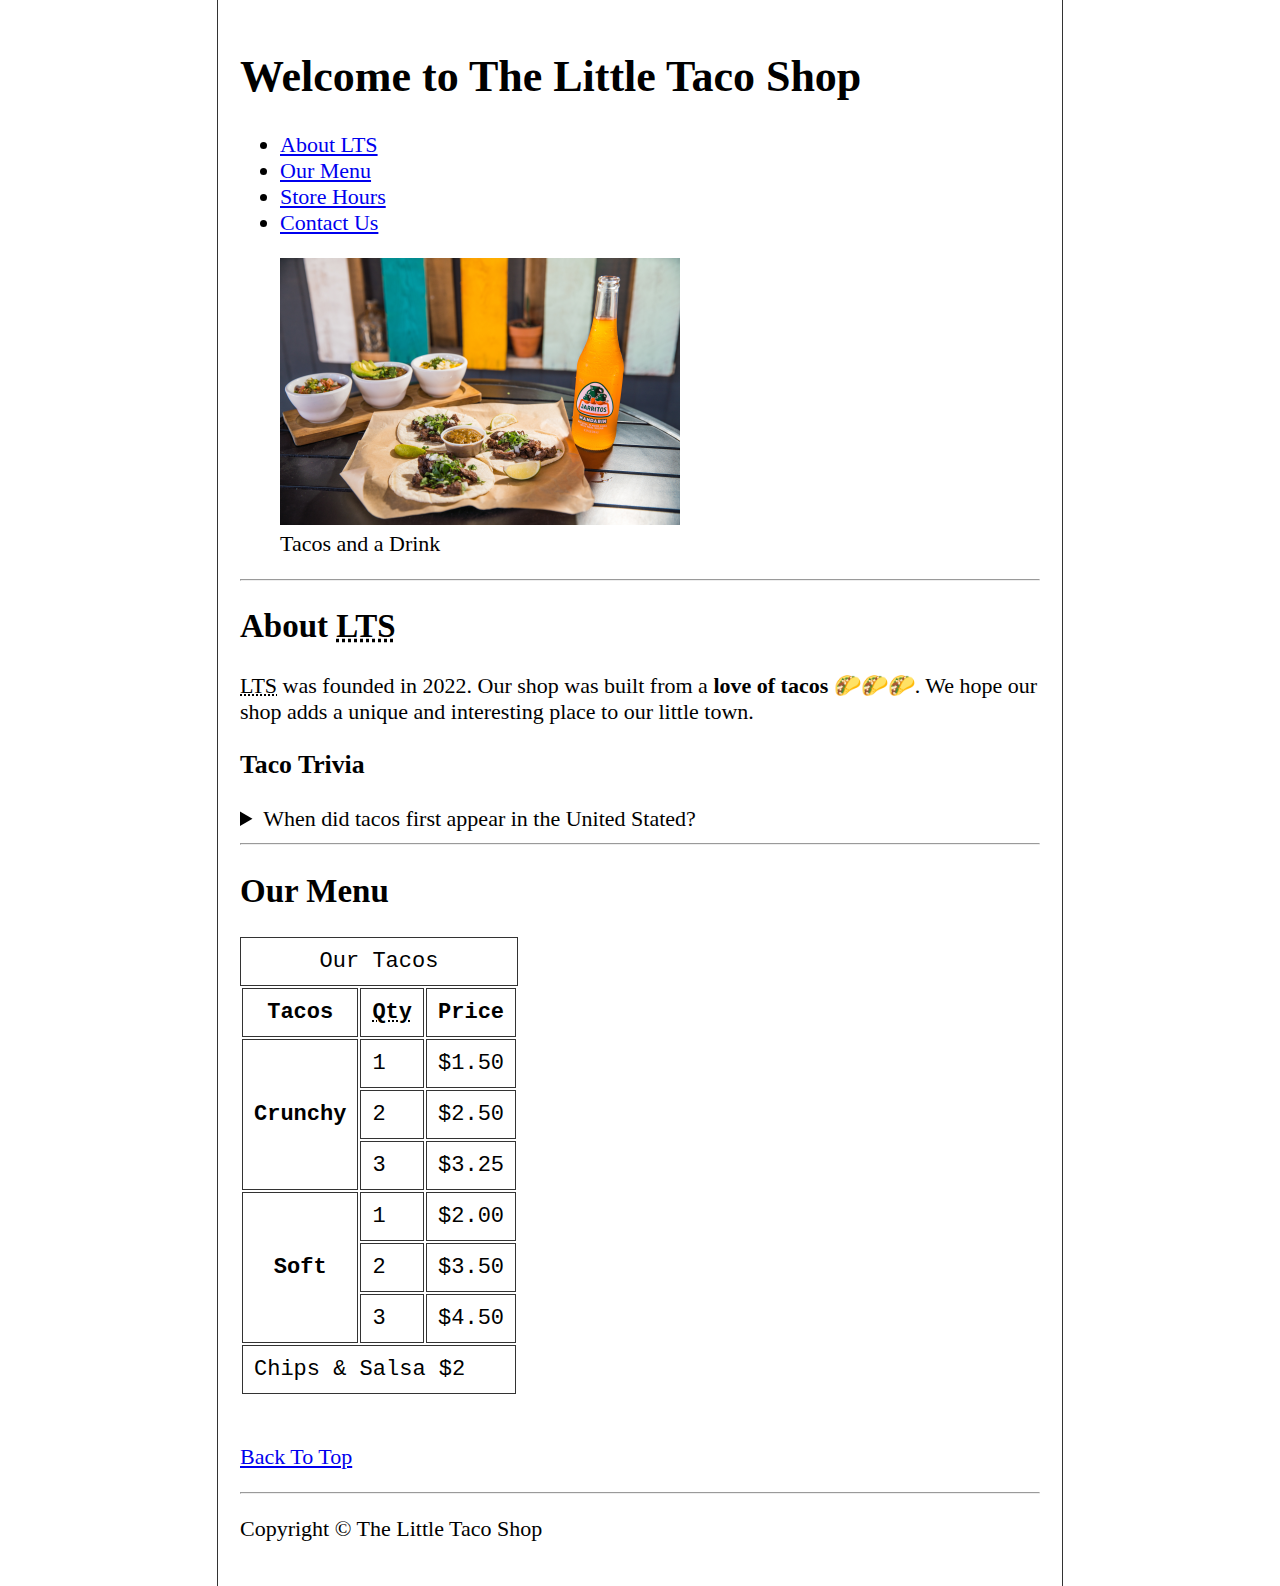
==== index.html @ a4673418 "Moved html files" ====
<!DOCTYPE html>
<html lang="en">

<head>
    <meta charset="UTF-8">
    <meta name="author" content="Dave Gray">
    <meta name="description" content="The official website for The Little Taco Shop">
    <title>The Little Taco Shop</title>
    <link rel="icon" href="favicon.ico" type="image/x-icon">
    <link rel="stylesheet" href="css/style.css">
</head>

<body>
    <header>
        <h1>Welcome to The Little Taco Shop</h1>
        <nav>
            <ul>
                <li>
                    <a href="#about">About <abbr title="The Little Taco Shop">LTS</abbr></a>
                </li>
                <li>
                    <a href="#menu">Our Menu</a>
                </li>
                <li>
                    <a href="hours.html">Store Hours</a>
                </li>
                <li>
                    <a href="contact.html">Contact Us</a>
                </li>
            </ul>
        </nav>

        <figure>
            <img src="img/tacos_and_drink_400x267.png" alt="Tacos and a Drink" title="We love tacos!" width="400"
                height="267">
            <figcaption>
                Tacos and a Drink
            </figcaption>
        </figure>
    </header>
    <hr>
    <main>
        <article id="about">
            <h2>About <abbr title="The Little Taco Shop">LTS</abbr></h2>
            <p>
                <abbr title="The Little Taco Shop">LTS</abbr> was founded in <time datetime="2022">2022</time>. Our shop
                was built from a <strong>love of tacos</strong> 🌮🌮🌮. We hope our shop adds a unique and interesting
                place to our little town.
            </p>
            <aside>
                <h3>Taco Trivia</h3>
                <details>
                    <summary>When did tacos first appear in the United Stated?</summary>
                    <p>
                        Jeffrey M. Pilcher, taco historian and professor of history at the University of Minnesota, says
                        the earliest mention of tacos in the United States are in a newspaper from <time
                            datetime="1905">1905</time>. (Source: <cite><a
                                href="https://www.smithsonianmag.com/arts-culture/where-did-the-taco-come-from-81228162/"
                                target="_blank">Smithsonian Magazine</a></cite>)
                    </p>
                </details>
            </aside>
        </article>
        <hr>
        <article id="menu">
            <h2>Our Menu</h2>
            <table>
                <caption>Our Tacos</caption>
                <thead>
                    <tr>
                        <th>Tacos</th>
                        <th scope="col"><abbr title="Quantity">Qty</abbr></th>
                        <th scope="col">Price</th>
                    </tr>
                </thead>
                <tbody>
                    <tr>
                        <th scope="row" rowspan="3">
                            Crunchy
                        </th>
                        <td>1</td>
                        <td>$1.50</td>
                    </tr>
                    <tr>
                        <td>2</td>
                        <td>$2.50</td>
                    </tr>
                    <tr>
                        <td>3</td>
                        <td>$3.25</td>
                    </tr>
                    <tr>
                        <th scope="row" rowspan="3">
                            Soft
                        </th>
                        <td>1</td>
                        <td>$2.00</td>
                    </tr>
                    <tr>
                        <td>2</td>
                        <td>$3.50</td>
                    </tr>
                    <tr>
                        <td>3</td>
                        <td>$4.50</td>
                    </tr>
                </tbody>
                <tfoot>
                    <tr>
                        <td colspan="3">
                            Chips &amp; Salsa $2
                        </td>
                    </tr>
                </tfoot>
            </table>
            <br>
            <p>
                <a href="#">Back To Top</a>
            </p>
        </article>
    </main>
    <hr>
    <footer>
        <p>Copyright &copy; The Little Taco Shop</p>
    </footer>
</body>

</html>
---- css/style.css ----
html {
    font-size: 22px;
}

body {
    min-height: 100vh;
    max-width: 800px;
    margin: 0 auto;
    padding: 1rem;
    border-left: 1px solid #333;
    border-right: 1px solid #333;
}

th, td, caption {
    border: 1px solid #333;
    font-family: 'Courier New', Courier, monospace;
    border-collapse: separate;
    padding: 0.5rem;
}
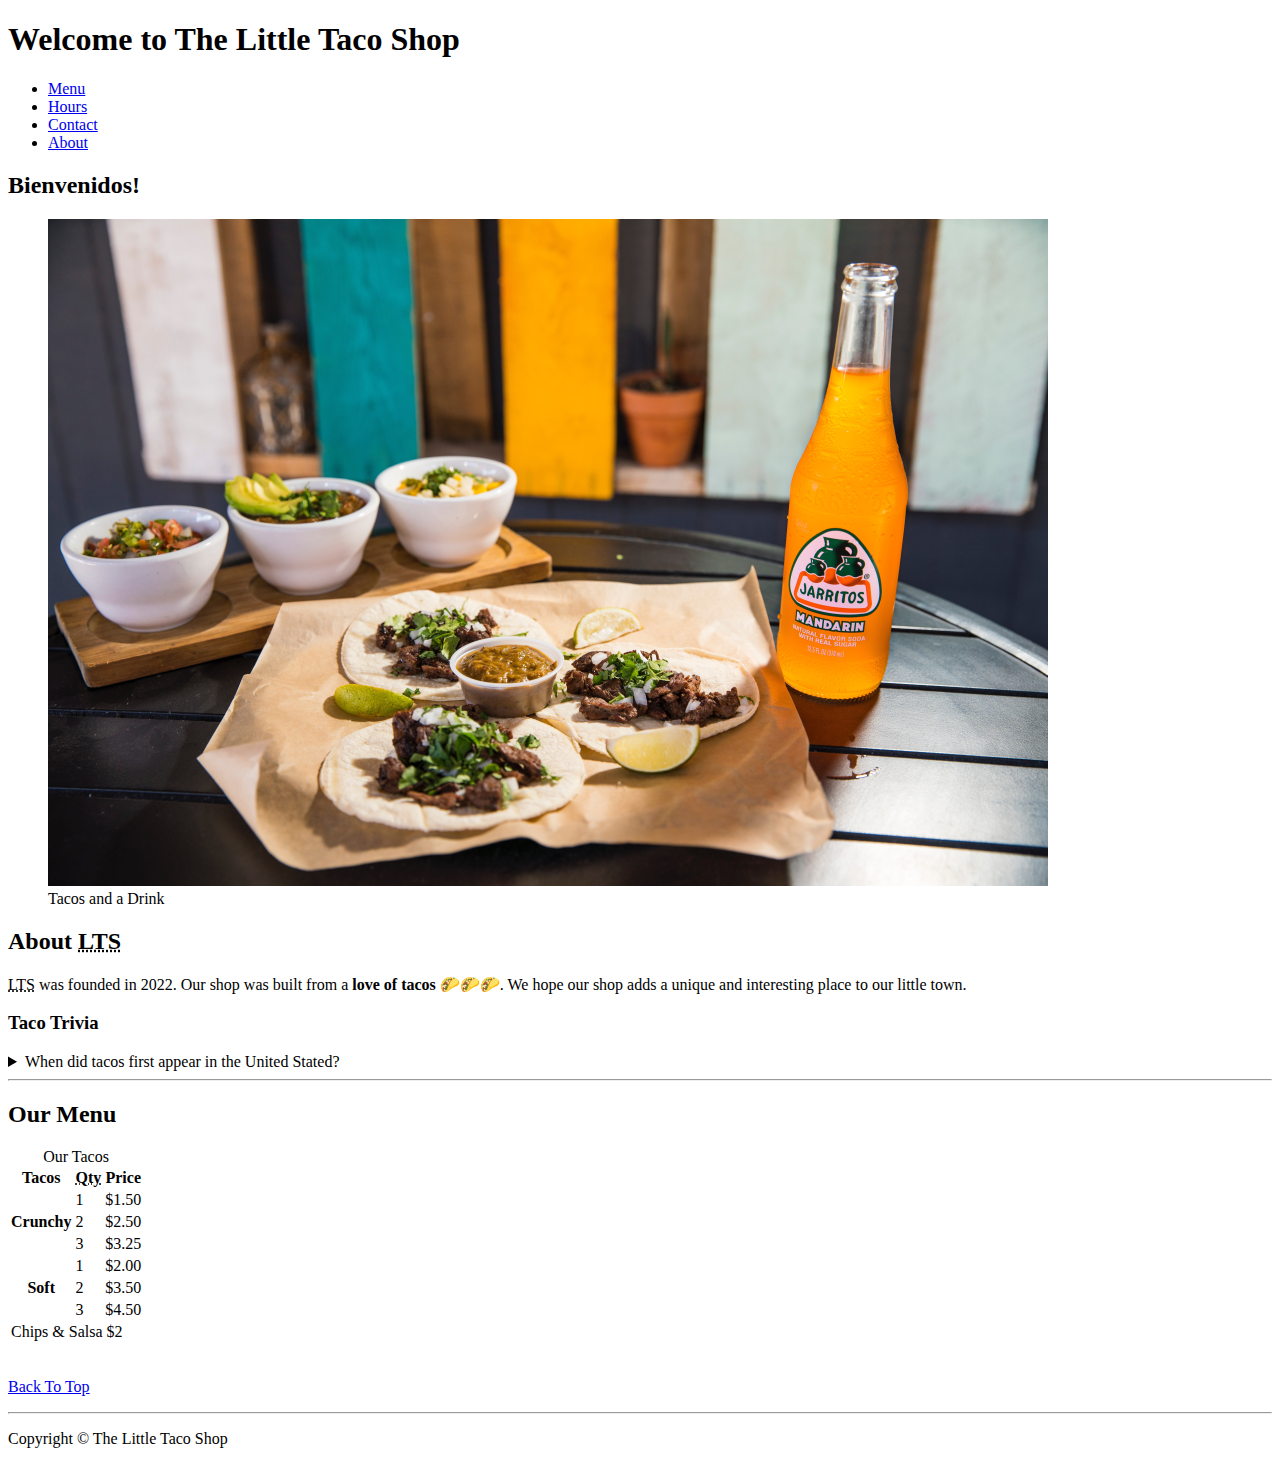
==== commit d644e1bd: "Adjusted html pages" ====
--- a/index.html
+++ b/index.html
@@ -3,7 +3,8 @@
 
 <head>
     <meta charset="UTF-8">
-    <meta name="author" content="Dave Gray">
+    <meta name="viewport" content="width=device-width, initial-scale=1.0">
+    <meta name="author" content="Vadzim Rumiantsau">
     <meta name="description" content="The official website for The Little Taco Shop">
     <title>The Little Taco Shop</title>
     <link rel="icon" href="favicon.ico" type="image/x-icon">
@@ -11,34 +12,37 @@
 </head>
 
 <body>
-    <header>
-        <h1>Welcome to The Little Taco Shop</h1>
-        <nav>
-            <ul>
+    <header class="header">
+        <h1 class="header__h1">Welcome to The Little Taco Shop</h1>
+        <nav class="header__nav">
+            <ul class="header__ul">
                 <li>
-                    <a href="#about">About <abbr title="The Little Taco Shop">LTS</abbr></a>
+                    <a href="#menu">Menu</a>
                 </li>
                 <li>
-                    <a href="#menu">Our Menu</a>
+                    <a href="hours.html">Hours</a>
                 </li>
                 <li>
-                    <a href="hours.html">Store Hours</a>
+                    <a href="contact.html">Contact</a>
                 </li>
                 <li>
-                    <a href="contact.html">Contact Us</a>
+                    <a href="about.html">About</a>
                 </li>
             </ul>
         </nav>
+    </header>
 
+    <section class="hero">
+        <h2 class="hero__h2">Bienvenidos!</h2>
         <figure>
-            <img src="img/tacos_and_drink_400x267.png" alt="Tacos and a Drink" title="We love tacos!" width="400"
-                height="267">
-            <figcaption>
+            <img src="img/tacos_and_drink_1000x667.png" alt="Tacos and a Drink" title="We love tacos!" width="1000"
+                height="667">
+            <figcaption class="offscreen">
                 Tacos and a Drink
             </figcaption>
         </figure>
-    </header>
-    <hr>
+    </section>
+
     <main>
         <article id="about">
             <h2>About <abbr title="The Little Taco Shop">LTS</abbr></h2>
--- a/css/style.css
+++ b/css/style.css
@@ -1,19 +1 @@
-html {
-    font-size: 22px;
-}
-
-body {
-    min-height: 100vh;
-    max-width: 800px;
-    margin: 0 auto;
-    padding: 1rem;
-    border-left: 1px solid #333;
-    border-right: 1px solid #333;
-}
-
-th, td, caption {
-    border: 1px solid #333;
-    font-family: 'Courier New', Courier, monospace;
-    border-collapse: separate;
-    padding: 0.5rem;
-}
+@import url('https://fonts.googleapis.com/css2?family=Fugaz+One&family=Nunito&display=swap');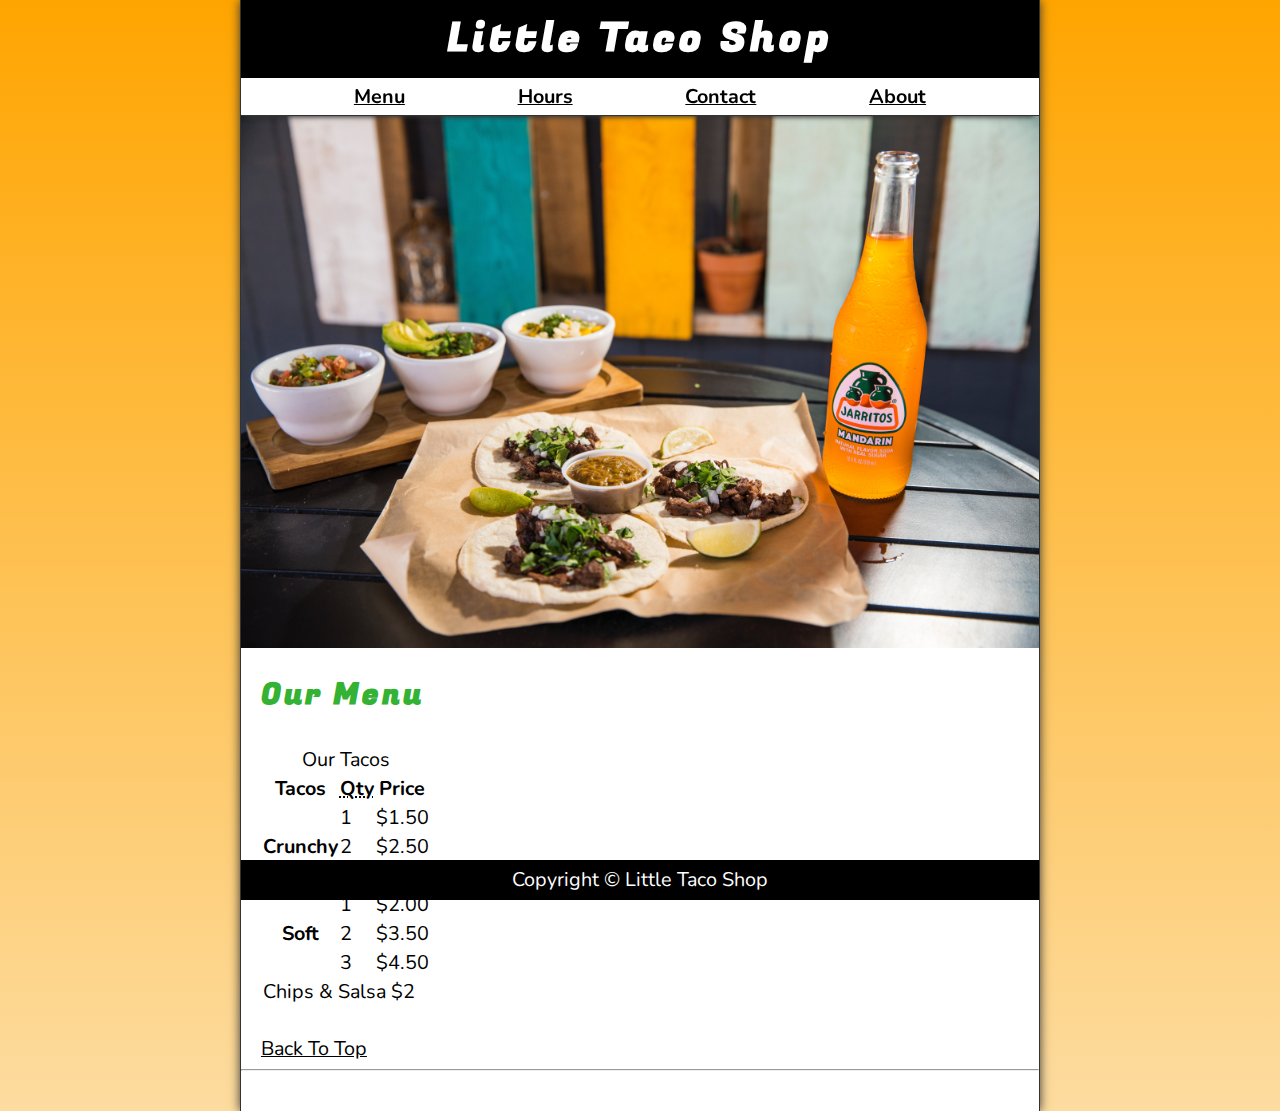
==== commit 4e291f8e: "Adjusted html pages" ====
--- a/index.html
+++ b/index.html
@@ -13,7 +13,7 @@
 
 <body>
     <header class="header">
-        <h1 class="header__h1">Welcome to The Little Taco Shop</h1>
+        <h1 class="header__h1">Little Taco Shop</h1>
         <nav class="header__nav">
             <ul class="header__ul">
                 <li>
@@ -43,30 +43,8 @@
         </figure>
     </section>
 
-    <main>
-        <article id="about">
-            <h2>About <abbr title="The Little Taco Shop">LTS</abbr></h2>
-            <p>
-                <abbr title="The Little Taco Shop">LTS</abbr> was founded in <time datetime="2022">2022</time>. Our shop
-                was built from a <strong>love of tacos</strong> 🌮🌮🌮. We hope our shop adds a unique and interesting
-                place to our little town.
-            </p>
-            <aside>
-                <h3>Taco Trivia</h3>
-                <details>
-                    <summary>When did tacos first appear in the United Stated?</summary>
-                    <p>
-                        Jeffrey M. Pilcher, taco historian and professor of history at the University of Minnesota, says
-                        the earliest mention of tacos in the United States are in a newspaper from <time
-                            datetime="1905">1905</time>. (Source: <cite><a
-                                href="https://www.smithsonianmag.com/arts-culture/where-did-the-taco-come-from-81228162/"
-                                target="_blank">Smithsonian Magazine</a></cite>)
-                    </p>
-                </details>
-            </aside>
-        </article>
-        <hr>
-        <article id="menu">
+    <main class="main">
+        <article id="menu" class="main__article">
             <h2>Our Menu</h2>
             <table>
                 <caption>Our Tacos</caption>
@@ -124,8 +102,11 @@
         </article>
     </main>
     <hr>
-    <footer>
-        <p>Copyright &copy; The Little Taco Shop</p>
+    <footer class="footer">
+        <p>
+            <span class="nowrap">Copyright &copy;</span> 
+            <span class="nowrap">Little Taco Shop</span>
+        </p>
     </footer>
 </body>
 
--- a/css/style.css
+++ b/css/style.css
@@ -1 +1,205 @@
-@import url('https://fonts.googleapis.com/css2?family=Fugaz+One&family=Nunito&display=swap');+@import url('https://fonts.googleapis.com/css2?family=Fugaz+One&family=Nunito&display=swap');
+
+/* Reset */
+*, *::after, *::before {
+    margin: 0;
+    padding: 0;
+    box-sizing: border-box;
+}
+
+img {
+    display: block;
+    max-width: 100%;
+    height: auto;
+}
+
+input, button, textarea {
+    font: inherit;
+}
+
+/* Variables */
+
+:root {
+    /* Fonts */
+    --FF: "Nunito", sans-serif;
+    --FF-HEADINGS: "Fugaz One", cursive;
+    --FS: clamp(1rem, 2.2vh, 1.5rem);
+
+    /* Colors */
+    --BGCOLOR:orange;
+    --BGCOLOR-FADE:rgb(253,220,160);
+    --BGIMAGE: linear-gradient(to bottom, var(--BGCOLOR), var(--BGCOLOR-FADE));
+    --BODY-BGCOLOR: #FFF;
+    --FONT-COLOR: #000;
+    --BORDER-COLOR: #333;
+    --HIGHLIGHT-COLOR: rgb(51, 178, 51);
+    --LINK-COLOR: #000;
+    --LINK-HOVER: hsla(0, 0%, 0%, 0.6);
+    --LINK-ACTIVE: orange;
+    --HEADER-BGCOLOR: #000;
+    --HEADER-COLOR: #fff;
+    --NAV-BGCOLOR: #fff;
+    --HERO-BGCOLOR: rgba(51, 178, 51, 0.75);
+    --HERO-COLOR: #FFF;
+
+    /* Borders */
+    --BORDERS: 1px solid var(--BORDER-COLOR);
+
+    /* Standard padding */
+    --PADDING-TB: 0.25em;
+    --PADDING-SIDE: 2.5%;
+
+    /* Standard ,arging */
+    --MARGING: clamp(1em, 2.5vh, 1.5em) 0;
+}
+
+/* Utility classes */
+.offscreen {
+    position:absolute;
+    left:-10000px;
+}
+
+.nowrap {
+    white-space: nowrap;
+}
+
+.center {
+    text-align: center;
+}
+
+/* General styles */
+html {
+    scroll-behavior: smooth;
+    font-size: var(--FS);
+    font-family: var(--FF);
+    background-color: var(--BGCOLOR);
+    background-image: var(--BGIMAGE);
+}
+
+body {
+    background-color: var(--BODY-BGCOLOR);
+    color: var(--FONT-COLOR);
+    min-height: 100vh;
+    max-width: 800px;
+    margin: 0 auto;
+    border-left: var(--BORDERS);
+    border-right: var(--BORDERS);
+    box-shadow: 0 0 10px var(--BORDER-COLOR);
+}
+
+h1, h2, h3 {
+    font-family: var(--FF-HEADINGS);
+    letter-spacing: 0.1em;
+}
+
+h2, h3 {
+    margin-bottom: 1em;
+    color: var(--HIGHLIGHT-COLOR);
+}
+
+p {
+    line-height: 1.5;
+}
+
+a:any-link {
+    color: var(--LINK-COLOR);
+}
+
+a:hover, a:focus-visible {
+    color: var(--LINK-HOVER);
+}
+
+a:active {
+    color: var(--LINK-ACTIVE);
+}
+
+/* Header */
+.header {
+    position: sticky;
+    top: 0;
+    z-index: 1;
+}
+
+.header__h1 {
+    text-align: center;
+    background-color: var(--HEADER-BGCOLOR);
+    color: var(--HEADER-COLOR);
+    padding: var(--PADDING-TB) var(--PADDING-SIDE);
+}
+
+.header__nav {
+    background-color: var(--NAV-BGCOLOR);
+    border-bottom: var(--BORDERS);
+    font-weight: bold;
+    box-shadow: 0 6px 5px -5px var(--BORDER-COLOR);
+}
+
+.header__ul {
+    padding: var(--PADDING-TB) var(--PADDING-SIDE);
+    list-style-type: none;
+    display: flex;
+    justify-content: space-evenly;
+    gap: 1rem;
+}
+
+/* Hero */
+.hero {
+    position: relative;
+}
+
+.hero__h2 {
+    background-color: var(--HERO-BGCOLOR);
+    color: var(--HERO-COLOR);
+    padding: 0.25em 0.5em;
+    letter-spacing: 0.1rem;
+    text-shadow: 2px 2px 5px var(--BORDER-COLOR);
+    position: absolute;
+    left: 20px;
+    top: -100px;
+    animation: showWelcome 0.5s ease-in-out 1s forwards;
+}
+
+@keyframes showWelcome {
+    0% {
+        top: -20px;
+        transform: skew(0deg, -5deg) scaleY(0);
+    }
+
+    80% {
+        top: 30px;
+        transform: skew(10deg, -5deg) scaleY(1.2);
+    }
+
+    100% {
+        top: 20px;
+        transform: skew(-10deg, -5deg) scaleY(1);
+    }
+}
+
+/* Footer */
+.footer {
+    position: sticky;
+    bottom: 0;
+    background-color: var(--HEADER-BGCOLOR);
+    color: var(--HEADER-COLOR);
+    padding: var(--PADDING-TB) var(--PADDING-SIDE);
+    text-align: center;
+}
+
+/* Main */
+.main {
+    padding: var(--PADDING-TB) var(--PADDING-SIDE);
+}
+
+.main__article {
+    scroll-margin-top: 6.5rem;
+    margin: var(--MARGIN);
+}
+
+.main__article:first-child {
+    margin-top: 1em;
+}
+
+.main__article:last-child {
+    min-height: calc(100hv - 20rem);
+}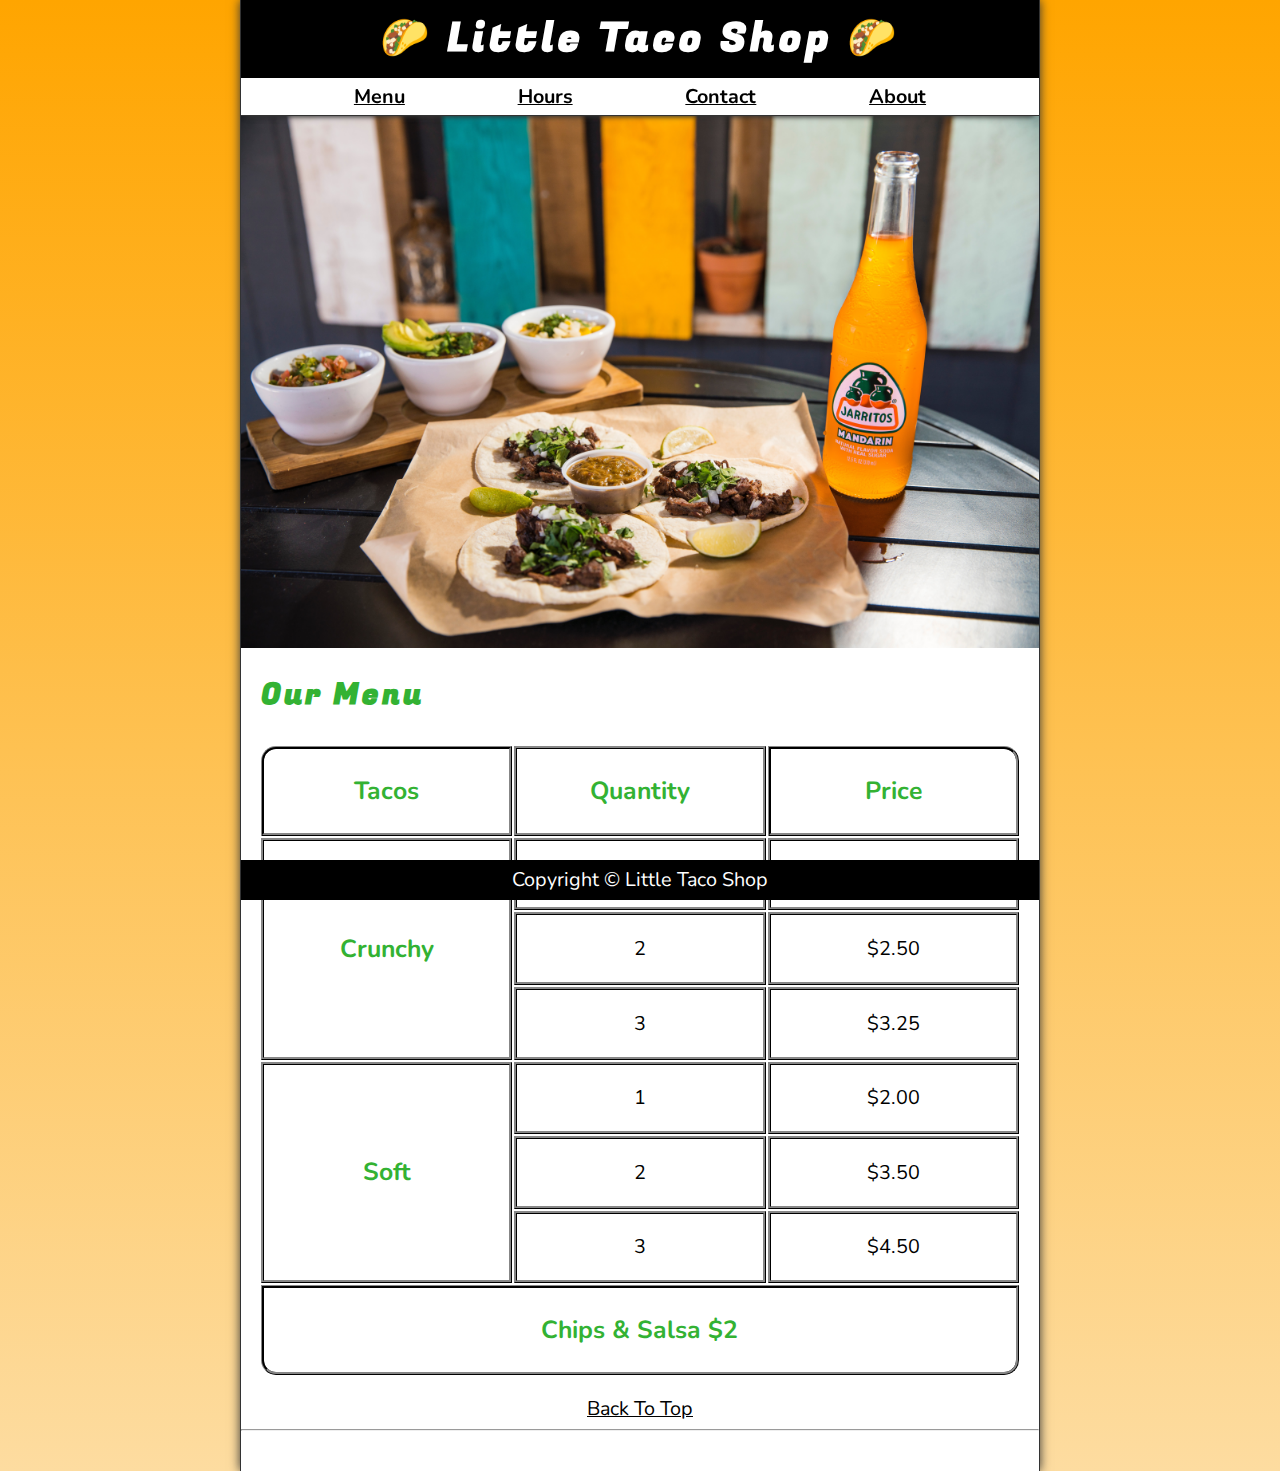
==== commit 314a5eb9: "Configured menu items styles" ====
--- a/index.html
+++ b/index.html
@@ -35,8 +35,7 @@
     <section class="hero">
         <h2 class="hero__h2">Bienvenidos!</h2>
         <figure>
-            <img src="img/tacos_and_drink_1000x667.png" alt="Tacos and a Drink" title="We love tacos!" width="1000"
-                height="667">
+            <img src="img/tacos_and_drink_1000x667.png" alt="Tacos and a Drink" title="We love tacos!" width="1000" height="667">
             <figcaption class="offscreen">
                 Tacos and a Drink
             </figcaption>
@@ -45,58 +44,59 @@
 
     <main class="main">
         <article id="menu" class="main__article">
-            <h2>Our Menu</h2>
-            <table>
-                <caption>Our Tacos</caption>
+            <h2 class="menu__h2">Our Menu</h2>
+            <table class="menu__container">
+                <caption class="offscreen">Our Tacos</caption>
                 <thead>
                     <tr>
-                        <th>Tacos</th>
-                        <th scope="col"><abbr title="Quantity">Qty</abbr></th>
-                        <th scope="col">Price</th>
+                        <th class="menu__header" scope="col">Tacos</th>
+                        <th class="menu__header" scope="col">Quantity</th>
+                        <th class="menu__header" scope="col">Price</th>
                     </tr>
                 </thead>
                 <tbody>
                     <tr>
-                        <th scope="row" rowspan="3">
+                        <th class="menu__item menu__cr" scope="row" rowspan="3">
                             Crunchy
                         </th>
-                        <td>1</td>
-                        <td>$1.50</td>
+                        <td class="menu__item">1</td>
+                        <td class="menu__item">$1.50</td>
                     </tr>
                     <tr>
-                        <td>2</td>
-                        <td>$2.50</td>
+                        <td class="menu__item">2</td>
+                        <td class="menu__item">$2.50</td>
                     </tr>
                     <tr>
-                        <td>3</td>
-                        <td>$3.25</td>
+                        <td class="menu__item">3</td>
+                        <td class="menu__item">$3.25</td>
                     </tr>
                     <tr>
-                        <th scope="row" rowspan="3">
+                        <th class="menu__item menu__sf" scope="row" rowspan="3">
                             Soft
                         </th>
-                        <td>1</td>
-                        <td>$2.00</td>
+                        <td class="menu__item">1</td>
+                        <td class="menu__item">$2.00</td>
                     </tr>
                     <tr>
-                        <td>2</td>
-                        <td>$3.50</td>
+                        <td class="menu__item">2</td>
+                        <td class="menu__item">$3.50</td>
                     </tr>
                     <tr>
-                        <td>3</td>
-                        <td>$4.50</td>
+                        <td class="menu__item">3</td>
+                        <td class="menu__item">$4.50</td>
                     </tr>
                 </tbody>
                 <tfoot>
                     <tr>
-                        <td colspan="3">
+                        <td class="menu__item menu__cs" colspan="3">
                             Chips &amp; Salsa $2
                         </td>
                     </tr>
                 </tfoot>
             </table>
-            <br>
-            <p>
+            
+            
+            <p class="center">
                 <a href="#">Back To Top</a>
             </p>
         </article>
--- a/css/style.css
+++ b/css/style.css
@@ -44,6 +44,7 @@
 
     /* Borders */
     --BORDERS: 1px solid var(--BORDER-COLOR);
+    --BORDER-RADIUS: 15px;
 
     /* Standard padding */
     --PADDING-TB: 0.25em;
@@ -51,6 +52,19 @@
 
     /* Standard ,arging */
     --MARGING: clamp(1em, 2.5vh, 1.5em) 0;
+}
+
+@media (prefers-color-scheme: dark) {   
+    :root {
+        --BGCOLOR: #000;
+        --BGCOLOR-FADE: gray;
+        --HEADER-COLOR: whitesmoke;
+        --NAV-BGCOLOR: rgb(20, 20, 20);
+        --HERO-COLOR: #333;
+        --BODY-BGCOLOR: #333;
+        --FONT-COLOR: whitesmoke;
+        --HIGHLIGHT-COLOR: whitesmoke;
+    }
 }
 
 /* Utility classes */
@@ -202,4 +216,124 @@
 
 .main__article:last-child {
     min-height: calc(100hv - 20rem);
+}
+
+/* About */
+.about__trivia {
+    margin: var(--MARGIN);
+}
+
+.about__trivia-answer {
+    margin-top: 1em;
+}
+
+/* COntact */
+.contact__h2 {
+    margin: 0;
+}
+
+.contact__fieldset {
+    border: none;
+}
+
+.contact_p {
+    margin: 1em 0;
+}
+
+.contact__label {
+    display: block;
+    font-weight: bold;
+}
+
+.contact__input, .contact__textarea {
+    padding: 0.5em;
+    border-radius: var(--BORDER-RADIUS);
+    border-width: 2px;
+    width: 100%;
+}
+
+.contact__button {
+    padding: 0.5em;
+    border-radius: var(--BORDER-RADIUS);
+    background-color: var(--HIGHLIGHT-COLOR);
+    color: var(--HEADER-COLOR);
+}
+
+/* Menu */
+thead, tbody, tfoot, tr {
+    display: contents;
+}
+
+.menu__container {
+    display:grid;
+    grid-template-columns: repeat(3, 1fr);
+    grid-template-areas: 
+        "hd1 hd2 hd3" 
+        "cr cr1 cr1p"
+        "cr cr2 cr2p"
+        "cr cr3 cr4p"
+        "sf sf1 sf1p"
+        "sf sf2 sf2p"
+        "sf sf3 sf3p"
+        "cs cs cs";
+    gap: 0.1em;
+    margin-bottom: 1em;
+}
+
+.menu__cr {
+    grid-area: cr;
+}
+
+.menu__sf {
+    grid-area: sf;
+}
+
+.menu__cs {
+    grid-area: cs;
+}
+
+.menu__cr, .menu__sf, .menu__cs, .menu__header {
+    color: var(--HIGHLIGHT-COLOR);
+    font-weight: bold;
+    height: 100%;
+    display: grid;
+    place-content: center;
+}
+
+.menu__header, .menu__item {
+    width: 100%;
+    padding: 1em;
+    border: medium ridge var(--BORDER-COLOR);
+}
+
+.menu__item {
+    display: grid;
+    place-content: center;
+}
+
+thead th:first-child{
+    border-top-left-radius: var(--BORDER-RADIUS);
+}
+
+thead th:last-child{
+    border-top-right-radius: var(--BORDER-RADIUS);
+}
+
+tfoot td {
+    border-bottom-left-radius: var(--BORDER-RADIUS);
+    border-bottom-right-radius: var(--BORDER-RADIUS);
+}
+
+@media screen and (min-width: 576px) {
+    .header__h1::before {
+        content: '🌮 '
+    }
+
+    .header__h1::after {
+        content: ' 🌮'
+    }
+
+    .menu__header, .menu__cr, .menu__sf, .menu__cs {
+        font-size: 125%;
+    }
 }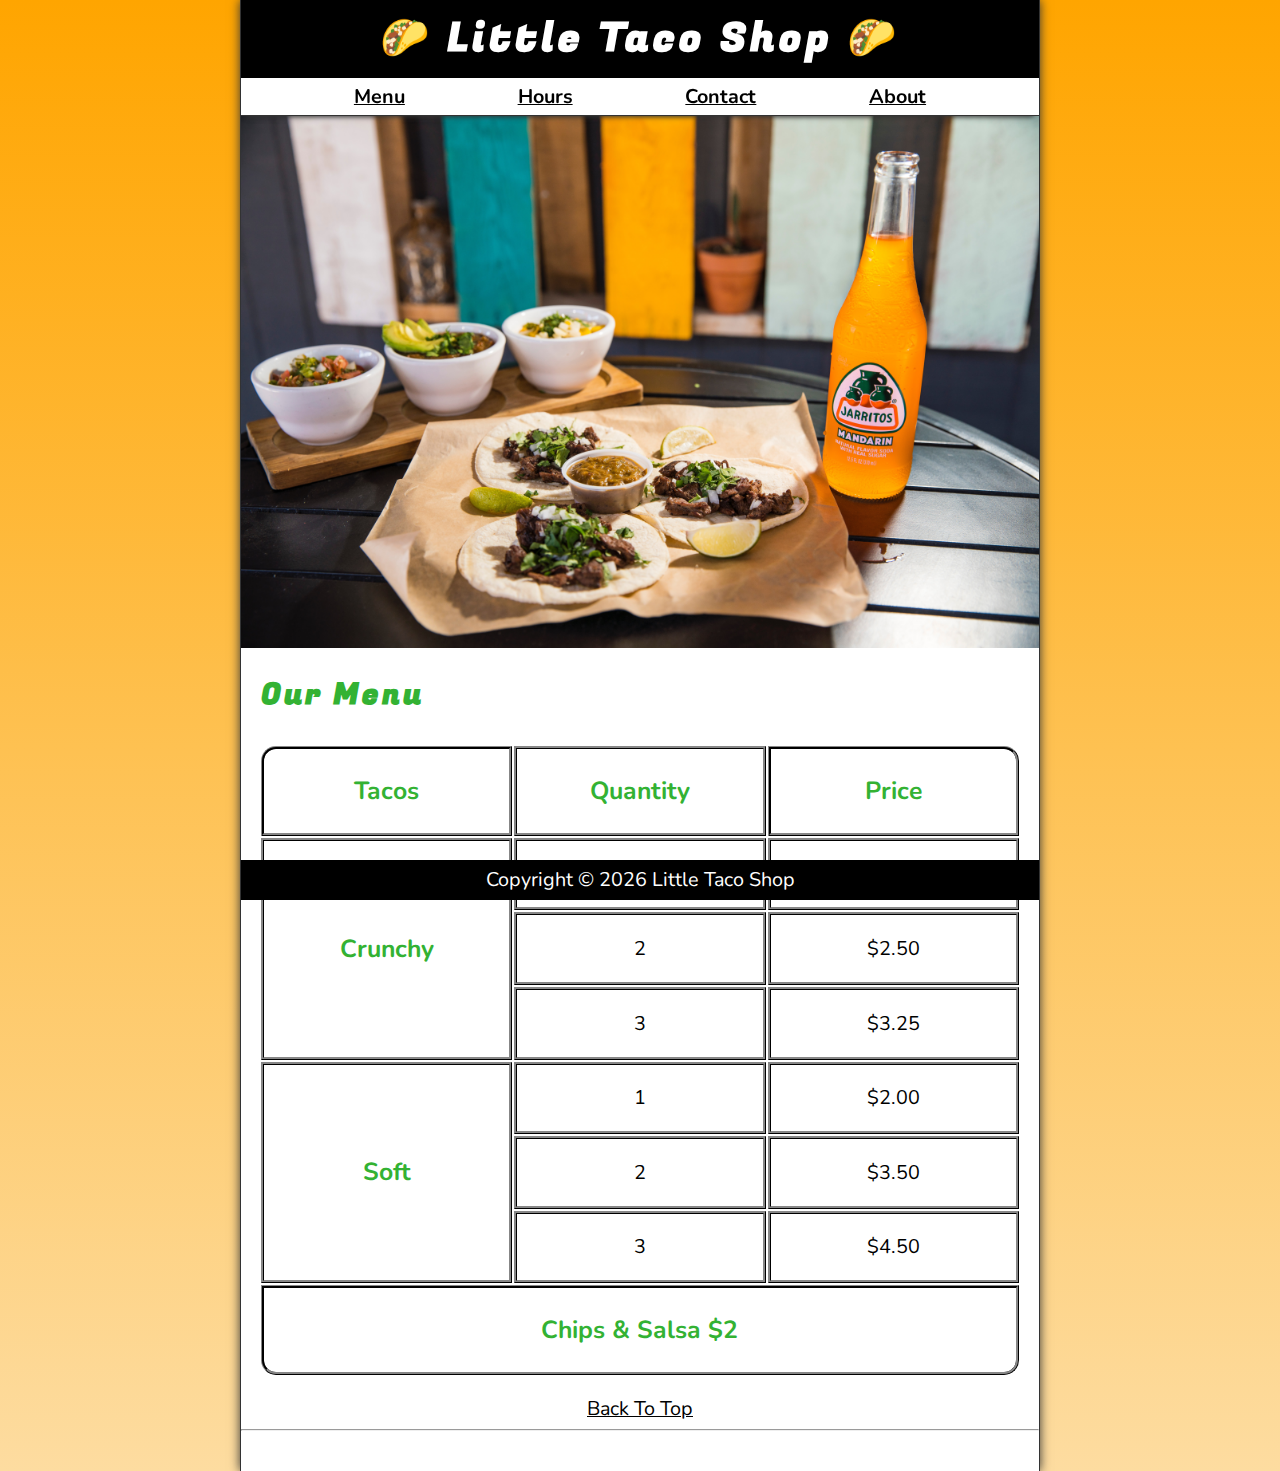
==== commit 93ce5ab6: "Adjusted footer tag" ====
--- a/index.html
+++ b/index.html
@@ -9,6 +9,7 @@
     <title>The Little Taco Shop</title>
     <link rel="icon" href="favicon.ico" type="image/x-icon">
     <link rel="stylesheet" href="css/style.css">
+    <script src="js/main.js" defer></script>
 </head>
 
 <body>
@@ -104,7 +105,7 @@
     <hr>
     <footer class="footer">
         <p>
-            <span class="nowrap">Copyright &copy;</span> 
+            <span class="nowrap">Copyright &copy; <time id="year"></time></span> 
             <span class="nowrap">Little Taco Shop</span>
         </p>
     </footer>
--- a/css/style.css
+++ b/css/style.css
@@ -26,21 +26,22 @@
     --FS: clamp(1rem, 2.2vh, 1.5rem);
 
     /* Colors */
+    --BGCOLOR-FADE:rgb(253,220,160);
     --BGCOLOR:orange;
-    --BGCOLOR-FADE:rgb(253,220,160);
     --BGIMAGE: linear-gradient(to bottom, var(--BGCOLOR), var(--BGCOLOR-FADE));
     --BODY-BGCOLOR: #FFF;
+    --BORDER-COLOR: #333;
+    --BUTTON-COLOR: #FFF;
     --FONT-COLOR: #000;
-    --BORDER-COLOR: #333;
+    --HEADER-BGCOLOR: #000;
+    --HEADER-COLOR: #fff;
+    --HERO-BGCOLOR: rgba(51, 178, 51, 0.75);
+    --HERO-COLOR: #FFF;
     --HIGHLIGHT-COLOR: rgb(51, 178, 51);
+    --LINK-ACTIVE: orange;
     --LINK-COLOR: #000;
     --LINK-HOVER: hsla(0, 0%, 0%, 0.6);
-    --LINK-ACTIVE: orange;
-    --HEADER-BGCOLOR: #000;
-    --HEADER-COLOR: #fff;
     --NAV-BGCOLOR: #fff;
-    --HERO-BGCOLOR: rgba(51, 178, 51, 0.75);
-    --HERO-COLOR: #FFF;
 
     /* Borders */
     --BORDERS: 1px solid var(--BORDER-COLOR);
@@ -56,14 +57,19 @@
 
 @media (prefers-color-scheme: dark) {   
     :root {
+        --BGCOLOR-FADE: gray;
         --BGCOLOR: #000;
-        --BGCOLOR-FADE: gray;
+        --BODY-BGCOLOR: #333;
+        --BORDER-COLOR: whitesmoke;
+        --BUTTON-COLOR:black;
+        --FONT-COLOR: whitesmoke;
         --HEADER-COLOR: whitesmoke;
+        --HERO-COLOR: #333;
+        --HIGHLIGHT-COLOR: whitesmoke;
+        --LINK-ACTIVE: rgb(252, 200, 103);
+        --LINK-COLOR: whitesmoke;
+        --LINK-HOVER: orange;
         --NAV-BGCOLOR: rgb(20, 20, 20);
-        --HERO-COLOR: #333;
-        --BODY-BGCOLOR: #333;
-        --FONT-COLOR: whitesmoke;
-        --HIGHLIGHT-COLOR: whitesmoke;
     }
 }
 
@@ -227,7 +233,7 @@
     margin-top: 1em;
 }
 
-/* COntact */
+/* Contact */
 .contact__h2 {
     margin: 0;
 }
@@ -256,7 +262,8 @@
     padding: 0.5em;
     border-radius: var(--BORDER-RADIUS);
     background-color: var(--HIGHLIGHT-COLOR);
-    color: var(--HEADER-COLOR);
+    color: var(--BUTTON-COLOR);
+    font-weight: bold;
 }
 
 /* Menu */
